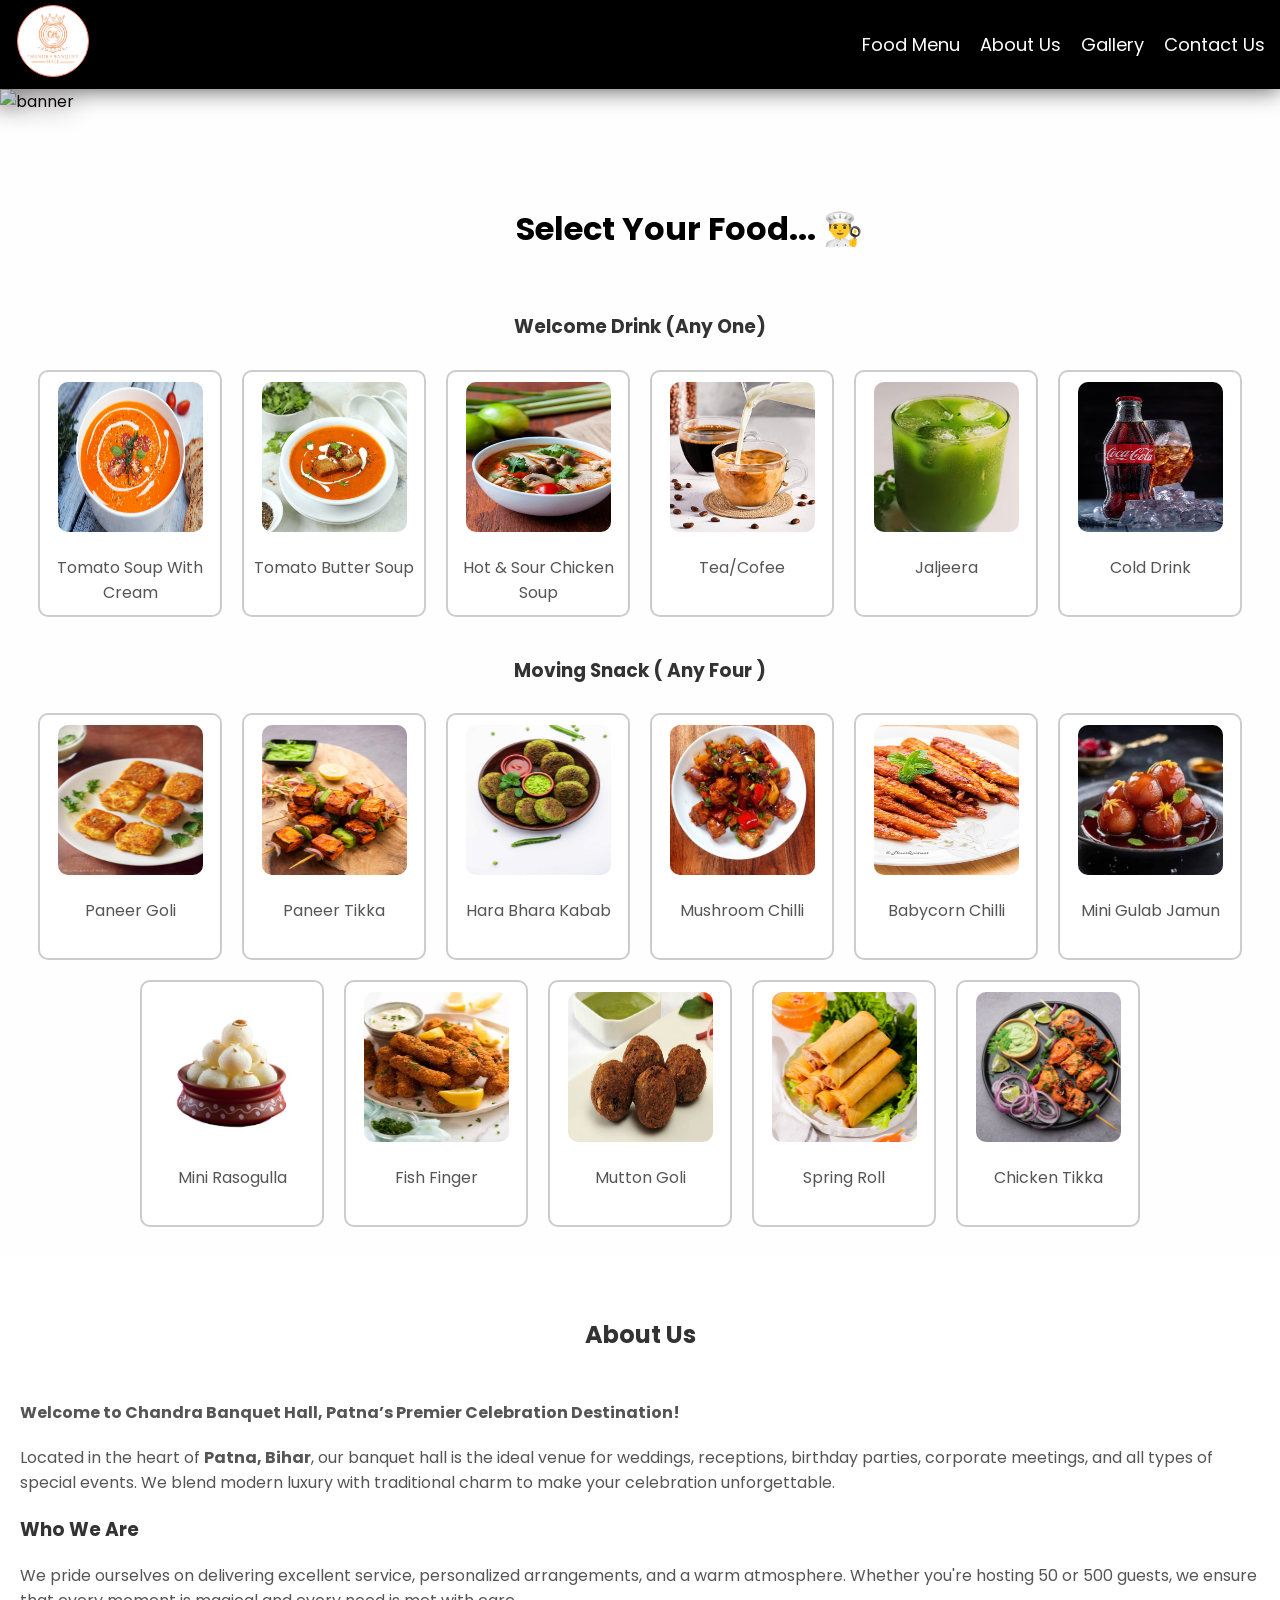
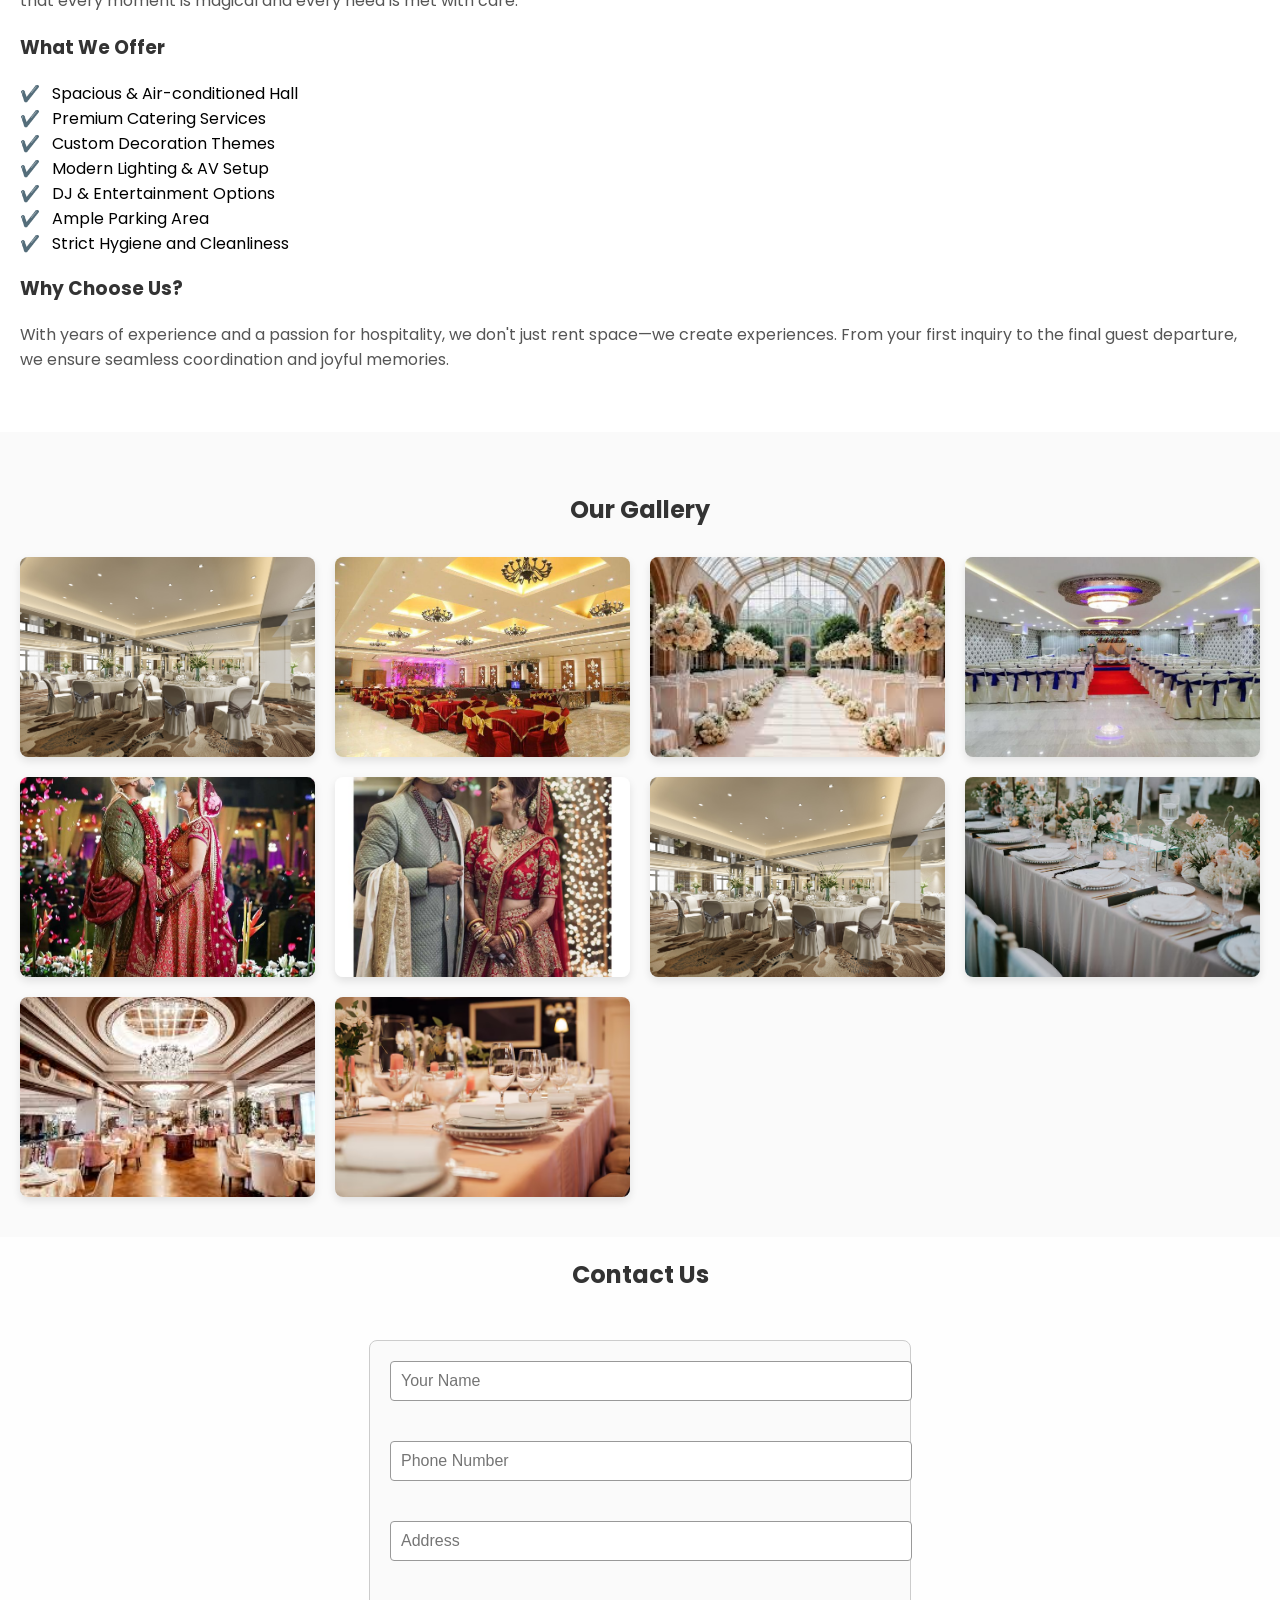
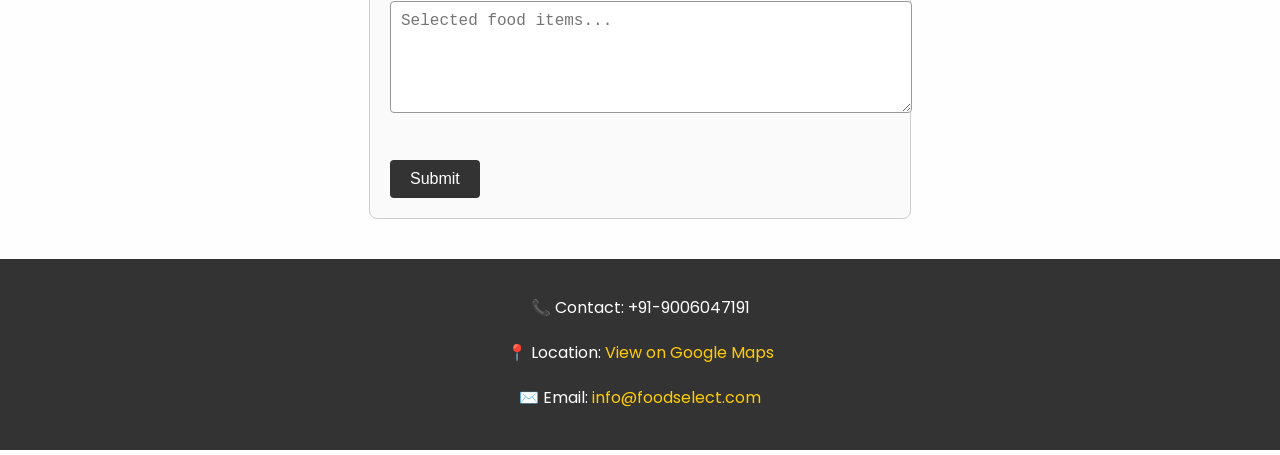
==== index.html @ f6afbea6 "update updating" ====
<!DOCTYPE html>
<html lang="en">

<head>
  <meta charset="UTF-8" />
  <meta name="viewport" content="width=device-width, initial-scale=1.0" />
  <title>Food Selection E-commerce</title>
  <link href="https://fonts.googleapis.com/css2?family=Poppins&display=swap" rel="stylesheet">
  <link rel="stylesheet" href="style.css" />
</head>

<body>
  <!-- Navbar -->
  <nav class="navbar">
    <div class="logo">
      <img src="chandra hall logo.png" alt="">
    </div>
    <div class="hamburger" id="hamburger">☰</div>
    <ul class="nav-links" id="navLinks">
      <div class="close-btn" id="closeBtn">&times;</div>
      <li><a href="#foodMenu">Food Menu</a></li>
      <li><a href="#about">About Us</a></li>
      <li><a href="#gallery">Gallery</a></li>
      <li><a href="#contact">Contact Us</a></li>
    </ul>
  </nav>

  <div class="banner">
    <img
      src="https://setmywed.com/blogs/wp-content/uploads/2024/04/1686470951_en-idei-club-p-luxurious-banquet-hall-dizain-1-1.png"
      alt="banner">
  </div>

  <!-- Food Categories -->
  <main class="food-section" id="foodMenu">
    <h1>Select Your Food...  👨‍🍳</h1>

    <section class="category">
      <h3>Welcome Drink (Any One)</h3>
      <div class="items">
        <div class="item">
          <img src="tomato-soup.jpg" alt="tomato soup" width="100px" height="120px">
          <p>Tomato Soup With Cream</p>
        </div>
        <div class="item">
          <img src="tomatoButter.jpg" alt="tomatoButter">
          <p>Tomato Butter Soup</p>
        </div>
        <div class="item">
          <img src="hot & sour soup.jpg" alt="">
          <p>Hot & Sour Chicken Soup</p>
        </div>
        <div class="item">
          <img src="teaCofee.jpg" alt="">
          <p>Tea/Cofee</p>
        </div>
        <div class="item">
          <img src="jaljeera.jpg" alt="">
          <p>Jaljeera</p>
        </div>
        <div class="item">
          <img src="coldDrink.jpg" alt="">
          <p>Cold Drink</p>
        </div>
      </div>
    </section>
     <section class="category">
      <h3>Moving Snack ( Any Four )</h3>
      <div class="items">
        <div class="item">
          <img src="paneer goli.jpg" alt="">
          <p>Paneer Goli</p>
        </div>
        <div class="item">
          <img src="paneer tikka.jpg" alt="">
          <p>Paneer Tikka</p>
        </div>
        <div class="item">
          <img src="hara bhara kabab.jpg" alt="">
          <p>Hara Bhara Kabab</p>
        </div>
        <div class="item">
          <img src="musshroom chilli.jpg" alt="">
          <p>Mushroom Chilli</p>
        </div>
        <div class="item">
          <img src="babycorn.jpg" alt="">
          <p>Babycorn Chilli</p>
        </div>
        <div class="item">
          <img src="mini gulab jamun.jpg" alt="">
          <p>Mini Gulab Jamun</p>
        </div>
        <div class="item">
          <img src="mini rasgulla.jpg" alt="">
          <p>Mini Rasogulla</p>
        </div>
        <div class="item">
          <img src="fish finger.jpg" alt="">
          <p>Fish Finger</p>
        </div>
        <div class="item">
          <img src="mutton goli.jpg" alt="">
          <p>Mutton Goli</p>
        </div>
        <div class="item">
          <img src="spring roll.jpg" alt="">
          <p>Spring Roll</p>
        </div>
        <div class="item">
          <img src="chicken tikka.jpg" alt="">
          <p>Chicken Tikka</p>
        </div>
      </div>
    </section>

    <!-- <section class="category">
      <h3>Hi Tea (Any One )</h3>
      <div class="items">
        <div class="item">
          <p>Gol Gappa</p>
          <button onclick="toggleSelect(this)">Select</button>
        </div>
        <div class="item">
          <p>Veg Chowmin</p>
          <button onclick="toggleSelect(this)">Select</button>
        </div>
        <div class="item">
          <p>Papdi Chat</p>
          <button onclick="toggleSelect(this)">Select</button>
        </div>
        <div class="item">
          <p>Tikka Chat</p>
          <button onclick="toggleSelect(this)">Select</button>
        </div>
        <div class="item">
          <p>Lirri Chokha</p>
          <button onclick="toggleSelect(this)">Select</button>
        </div>
        <div class="item">
          <p>Munchurian</p>
          <button onclick="toggleSelect(this)">Select</button>
        </div>
        <div class="item">
          <p>Paneer Chilli</p>
          <button onclick="toggleSelect(this)">Select</button>
        </div>
      </div>
    </section>

    <section class="category">
      <h3>Rice ( Any One )</h3>
      <div class="items">
        <div class="item">
          <p>Veg Pulao</p>
          <button onclick="toggleSelect(this)">Select</button>
        </div>
        <div class="item">
          <p>Jeera Rice</p>
          <button onclick="toggleSelect(this)">Select</button>
        </div>
        <div class="item">
          <p>Greem Peas Pulao</p>
          <button onclick="toggleSelect(this)">Select</button>
        </div>
        <div class="item">
          <p>Veg fried Rice</p>
          <button onclick="toggleSelect(this)">Select</button>
        </div>
        <div class="item">
          <p>Chicken Fried Rice</p>
          <button onclick="toggleSelect(this)">Select</button>
        </div>
        <div class="item">
          <p>Shahi Pulao</p>
          <button onclick="toggleSelect(this)">Select</button>
        </div>
      </div>
    </section>

    <section class="category">
      <h3>Dal ( Any One )</h3>
      <div class="items">
        <div class="item">
          <p>Chana Makhani Dal</p>
          <button onclick="toggleSelect(this)">Select</button>
        </div>
        <div class="item">
          <p>Dal Muglai</p>
          <button onclick="toggleSelect(this)">Select</button>
        </div>
        <div class="item">
          <p>Mix Dal</p>
          <button onclick="toggleSelect(this)">Select</button>
        </div>
        <div class="item">
          <p>Dal Kashmiri</p>
          <button onclick="toggleSelect(this)">Select</button>
        </div>
        <div class="item">
          <p>Dal Mahrani</p>
          <button onclick="toggleSelect(this)">Select</button>
        </div>
        <div class="item">
          <p>Chana Dal Tadka & Butter Fry</p>
          <button onclick="toggleSelect(this)">Select</button>
        </div>
      </div>
    </section>


    <section class="category">
      <h3>Roti & Paratha ( Any Two )</h3>
      <div class="items">
        <div class="item">
          <p>Plain Puri Statted</p>
          <button onclick="toggleSelect(this)">Select</button>
        </div>
        <div class="item">
          <p>Puri (Hing Palak)</p>
          <button onclick="toggleSelect(this)">Select</button>
        </div>
        <div class="item">
          <p>Kashmiri Kacouri</p>
          <button onclick="toggleSelect(this)">Select</button>
        </div>
        <div class="item">
          <p>Stuffed Kachouri</p>
          <button onclick="toggleSelect(this)">Select</button>
        </div>
        <div class="item">
          <p>Khasta Kachouri</p>
          <button onclick="toggleSelect(this)">Select</button>
        </div>
        <div class="item">
          <p>Palak Puri</p>
          <button onclick="toggleSelect(this)">Select</button>
        </div>
        <div class="item">
          <p>Butter Naan</p>
          <button onclick="toggleSelect(this)">Select</button>
        </div>
        <div class="item">
          <p>Stuffed Naan</p>
          <button onclick="toggleSelect(this)">Select</button>
        </div>
        <div class="item">
          <p>Lachha Paratha</p>
          <button onclick="toggleSelect(this)">Select</button>
        </div>
        <div class="item">
          <p>Tandoor Paratha</p>
          <button onclick="toggleSelect(this)">Select</button>
        </div>
        <div class="item">
          <p>Stuffed Paratha</p>
          <button onclick="toggleSelect(this)">Select</button>
        </div>
        <div class="item">
          <p>Miss Roti</p>
          <button onclick="toggleSelect(this)">Select</button>
        </div>
      </div>
    </section>

    <section class="category">
      <h3>Vegetable (Any Two)</h3>
      <div class="items">
        <div class="item">
          <p>Gobi Musallam</p>
          <button onclick="toggleSelect(this)">Select</button>
        </div>
        <div class="item">
          <p>Gobi Do Pyaza</p>
          <button onclick="toggleSelect(this)">Select</button>
        </div>
        <div class="item">
          <p>Bhindi Kalaunji</p>
          <button onclick="toggleSelect(this)">Select</button>
        </div>
        <div class="item">
          <p>Baigan Bhaji</p>
          <button onclick="toggleSelect(this)">Select</button>
        </div>
        <div class="item">
          <p>Subnum Curry</p>
          <button onclick="toggleSelect(this)">Select</button>
        </div>
        <div class="item">
          <p>Mixed vegetales</p>
          <button onclick="toggleSelect(this)">Select</button>
        </div>
        <div class="item">
          <p>Matar Mushroom</p>
          <button onclick="toggleSelect(this)">Select</button>
        </div>
        <div class="item">
          <p>Finger Chips</p>
          <button onclick="toggleSelect(this)">Select</button>
        </div>
        <div class="item">
          <p>Channa Fry</p>
          <button onclick="toggleSelect(this)">Select</button>
        </div>
        <div class="item">
          <p>Channa Chilli</p>
          <button onclick="toggleSelect(this)">Select</button>
        </div>
        <div class="item">
          <p>Veg Manchurian</p>
          <button onclick="toggleSelect(this)">Select</button>
        </div>
        <div class="item">
          <p>Tava Tamancha</p>
          <button onclick="toggleSelect(this)">Select</button>
        </div>
        <div class="item">
          <p>Veg Jhalfrezi</p>
          <button onclick="toggleSelect(this)">Select</button>
        </div>
        <div class="item">
          <p>Tawa Garden</p>
          <button onclick="toggleSelect(this)">Select</button>
        </div>
        <div class="item">
          <p>Aloo Gobi</p>
          <button onclick="toggleSelect(this)">Select</button>
        </div>
        <div class="item">
          <p>Aloo Parwal</p>
          <button onclick="toggleSelect(this)">Select</button>
        </div>
        <div class="item">
          <p>Aloo Palak</p>
          <button onclick="toggleSelect(this)">Select</button>
        </div>
        <div class="item">
          <p>Bhindi Do Pyaza</p>
          <button onclick="toggleSelect(this)">Select</button>
        </div>
        <div class="item">
          <p>Baigan Bharta</p>
          <button onclick="toggleSelect(this)">Select</button>
        </div>
        <div class="item">
          <p>Aloo Kurmura</p>
          <button onclick="toggleSelect(this)">Select</button>
        </div>
        <div class="item">
          <p>Aloo Methi</p>
          <button onclick="toggleSelect(this)">Select</button>
        </div>
        <div class="item">
          <p>Dum Aloo</p>
          <button onclick="toggleSelect(this)">Select</button>
        </div>
        <div class="item">
          <p>Kashmiri Aloo</p>
          <button onclick="toggleSelect(this)">Select</button>
        </div>
        <div class="item">
          <p>Parwal Do Pyaza</p>
          <button onclick="toggleSelect(this)">Select</button>
        </div>
        <div class="item">
          <p>Malai Kofta</p>
          <button onclick="toggleSelect(this)">Select</button>
        </div>
        <div class="item">
          <p>Navrattan Korma</p>
          <button onclick="toggleSelect(this)">Select</button>
        </div>
        <div class="item">
          <p>Veg Korma</p>
          <button onclick="toggleSelect(this)">Select</button>
        </div>
        <div class="item">
          <p> Veg Jaipuri</p>
          <button onclick="toggleSelect(this)">Select</button>
        </div>
      </div>
    </section>
    <section class="category">
      <h3>Paneer ( Any One )</h3>
      <div class="items">
        <div class="item">
          <p>Paneer Butter Masala</p>
          <button onclick="toggleSelect(this)">Select</button>
        </div>
        <div class="item">
          <p>Paneer Masala</p>
          <button onclick="toggleSelect(this)">Select</button>
        </div>
        <div class="item">
          <p>Shahi Paneer</p>
          <button onclick="toggleSelect(this)">Select</button>
        </div>
        <div class="item">
          <p>Paneer Do Pyaza</p>
          <button onclick="toggleSelect(this)">Select</button>
        </div>
        <div class="item">
          <p>Chicken Butter Masala</p>
          <button onclick="toggleSelect(this)">Select</button>
        </div>
        <div class="item">
          <p>Paneer Handi</p>
          <button onclick="toggleSelect(this)">Select</button>
        </div>
        <div class="item">
          <p>Paneer Malai Kofta</p>
          <button onclick="toggleSelect(this)">Select</button>
        </div>
        <div class="item">
          <p>Paneer Shimla</p>
          <button onclick="toggleSelect(this)">Select</button>
        </div>
        <div class="item">
          <p>Paneer Bhujiya</p>
          <button onclick="toggleSelect(this)">Select</button>
        </div>
        <div class="item">
          <p>Paneer Chilli</p>
          <button onclick="toggleSelect(this)">Select</button>
        </div>
        <div class="item">
          <p>Paneer Pasanda</p>
          <button onclick="toggleSelect(this)">Select</button>
        </div>
        <div class="item">
          <p>Paneer Mushroom Masala</p>
          <button onclick="toggleSelect(this)">Select</button>
        </div>
        <div class="item">
          <p>Paneer Tandoori Masala</p>
          <button onclick="toggleSelect(this)">Select</button>
        </div>
        <div class="item">
          <p>Paneer Jhalfrezi</p>
          <button onclick="toggleSelect(this)">Select</button>
        </div>
        <section class="category">
          <h3>Chicken ( Any One ) <i>You Can Choose ( Any Two ) From "Non Veg" Category !!</i> </h3>
          <div class="items">
            <div class="item">
              <p>Chicken Curry</p>
              <button onclick="toggleSelect(this)">Select</button>
            </div>
            <div class="item">
              <p>Chicken Do Payaza</p>
              <button onclick="toggleSelect(this)">Select</button>
            </div>
            <div class="item">
              <p>Chicken Isttu</p>
              <button onclick="toggleSelect(this)">Select</button>
            </div>
            <div class="item">
              <p>Chicken Chilli</p>
              <button onclick="toggleSelect(this)">Select</button>
            </div>
            <div class="item">
              <p>Chicken Butter Masala</p>
              <button onclick="toggleSelect(this)">Select</button>
            </div>
            <div class="item">
              <p>Chicken Kadahi</p>
              <button onclick="toggleSelect(this)">Select</button>
            </div>
            <div class="item">
              <p>Boti Kabab</p>
              <button onclick="toggleSelect(this)">Select</button>
            </div>
            <div class="item">
              <p>Murga Mussalam</p>
              <button onclick="toggleSelect(this)">Select</button>
            </div>
            <div class="item">
              <p>Chicken Dahi</p>
              <button onclick="toggleSelect(this)">Select</button>
            </div>
            <div class="item">
              <p>Chicken Shahjahan</p>
              <button onclick="toggleSelect(this)">Select</button>
            </div>
            <div class="item">
              <p>Chicken Masala</p>
              <button onclick="toggleSelect(this)">Select</button>
            </div>
            <div class="item">
              <p>Chicken Kashmiri</p>
              <button onclick="toggleSelect(this)">Select</button>
            </div>
            <div class="item">
              <p>Chicken Hyderabadi</p>
              <button onclick="toggleSelect(this)">Select</button>
            </div>
            <div class="item">
              <p>Chicken Korma</p>
              <button onclick="toggleSelect(this)">Select</button>
            </div>
            <div class="item">
              <p>Chicken Noorani</p>
              <button onclick="toggleSelect(this)">Select</button>
            </div>
            <div class="item">
              <p>Chicken Bharta</p>
              <button onclick="toggleSelect(this)">Select</button>
            </div>
            <div class="item">
              <p>Chicken Makhani</p>
              <button onclick="toggleSelect(this)">Select</button>
            </div>
            <div class="item">
              <p>Chicken Tikka</p>
              <button onclick="toggleSelect(this)">Select</button>
            </div>
            <div class="item">
              <p>Chicken Seek Kabab</p>
              <button onclick="toggleSelect(this)">Select</button>
            </div>
            <div class="item">
              <p>Chicken Kali Mirch</p>
              <button onclick="toggleSelect(this)">Select</button>
            </div>
          </div>
        </section>
        <section class="category">
          <h3>Mutton ( Any One )</h3>
          <div class="items">
            <div class="item">
              <p>Mutton Curry</p>
              <button onclick="toggleSelect(this)">Select</button>
            </div>
            <div class="item">
              <p>Mutton Do Payaza</p>
              <button onclick="toggleSelect(this)">Select</button>
            </div>
            <div class="item">
              <p>Mutton Isttu</p>
              <button onclick="toggleSelect(this)">Select</button>
            </div>
            <div class="item">
              <p>Mutton Roganjosh</p>
              <button onclick="toggleSelect(this)">Select</button>
            </div>
            <div class="item">
              <p>Mutton Bhuna</p>
              <button onclick="toggleSelect(this)">Select</button>
            </div>
            <div class="item">
              <p>Mutton Seek Kabab</p>
              <button onclick="toggleSelect(this)">Select</button>
            </div>
            <div class="item">
              <p>Mutton Kalia</p>
              <button onclick="toggleSelect(this)">Select</button>
            </div>
            <div class="item">
              <p>Mutton Keema</p>
              <button onclick="toggleSelect(this)">Select</button>
            </div>
            <div class="item">
              <p>Mutton Muglai</p>
              <button onclick="toggleSelect(this)">Select</button>
            </div>
            <div class="item">
              <p>Mutton Goli Kabab</p>
              <button onclick="toggleSelect(this)">Select</button>
            </div>
          </div>
        </section>
        <section class="category">
          <h3>Fish ( Any One )</h3>
          <div class="items">
            <div class="item">
              <p>Fish Fry</p>
              <button onclick="toggleSelect(this)">Select</button>
            </div>
            <div class="item">
              <p>Fish Curry</p>
              <button onclick="toggleSelect(this)">Select</button>
            </div>
            <div class="item">
              <p>Fish Cutlet</p>
              <button onclick="toggleSelect(this)">Select</button>
            </div>
            <div class="item">
              <p>Fish Do Payaza</p>
              <button onclick="toggleSelect(this)">Select</button>
            </div>
            <div class="item">
              <p>Fish Chilli</p>
              <button onclick="toggleSelect(this)">Select</button>
            </div>
            <div class="item">
              <p>Fish Finger</p>
              <button onclick="toggleSelect(this)">Select</button>
            </div>
            <div class="item">
              <p>Fish Dahi</p>
              <button onclick="toggleSelect(this)">Select</button>
            </div>
            <div class="item">
              <p>Fish Kalia</p>
              <button onclick="toggleSelect(this)">Select</button>
            </div>
            <div class="item">
              <p>Fish Isttu</p>
              <button onclick="toggleSelect(this)">Select</button>
            </div>
            <div class="item">
              <p>Fish Butter</p>
              <button onclick="toggleSelect(this)">Select</button>
            </div>
            <div class="item">
              <p>Fish Stuff</p>
              <button onclick="toggleSelect(this)">Select</button>
            </div>
          </div>
        </section>
        <section class="category">
          <h3>Rayta ( Any One )</h3>
          <div class="items">
            <div class="item">
              <p>Palak Rayata</p>
              <button onclick="toggleSelect(this)">Select</button>
            </div>
            <div class="item">
              <p>Kaddu Rayata</p>
              <button onclick="toggleSelect(this)">Select</button>
            </div>
            <div class="item">
              <p>Mixed Fruit Rayata</p>
              <button onclick="toggleSelect(this)">Select</button>
            </div>
            <div class="item">
              <p>Khira Rayata</p>
              <button onclick="toggleSelect(this)">Select</button>
            </div>
            <div class="item">
              <p>Tomato & Fruit Rayata</p>
              <button onclick="toggleSelect(this)">Select</button>
            </div>
            <div class="item">
              <p>Dahi Bada</p>
              <button onclick="toggleSelect(this)">Select</button>
            </div>
            <div class="item">
              <p>Aloo Rayata</p>
              <button onclick="toggleSelect(this)">Select</button>
            </div>
          </div>
        </section>
        <section class="category">
          <h3>Chatni ( Any One )</h3>
          <div class="items">
            <div class="item">
              <p>Tomato Chatni</p>
              <button onclick="toggleSelect(this)">Select</button>
            </div>
            <div class="item">
              <p>Navrattan Chatni</p>
              <button onclick="toggleSelect(this)">Select</button>
            </div>
            <div class="item">
              <p>Ananas Chatni</p>
              <button onclick="toggleSelect(this)">Select</button>
            </div>
            <div class="item">
              <p>Angoor Chatni</p>
              <button onclick="toggleSelect(this)">Select</button>
            </div>
            <div class="item">
              <p>Imli Chatni</p>
              <button onclick="toggleSelect(this)">Select</button>
            </div>
            <div class="item">
              <p>Papaya Jelly</p>
              <button onclick="toggleSelect(this)">Select</button>
            </div>
            <div class="item">
              <p>Mixed Fruit Jelly</p>
              <button onclick="toggleSelect(this)">Select</button>
            </div>
            <div class="item">
              <p>Kacha Mango Jelly</p>
              <button onclick="toggleSelect(this)">Select</button>
            </div>
            <div class="item">
              <p>Dhania Pudina Lahsuni</p>
              <button onclick="toggleSelect(this)">Select</button>
            </div>
          </div>
        </section>
        <section class="category">
          <h3>Sweets ( Any Three )</h3>
          <div class="items">
            <div class="item">
              <p>Sponge Rasgulla</p>
              <button onclick="toggleSelect(this)">Select</button>
            </div>
            <div class="item">
              <p>Hot Gulab Jamun</p>
              <button onclick="toggleSelect(this)">Select</button>
            </div>
            <div class="item">
              <p>Ice Cream</p>
              <button onclick="toggleSelect(this)">Select</button>
            </div>
            <div class="item">
              <p>Pantuva</p>
              <button onclick="toggleSelect(this)">Select</button>
            </div>
            <div class="item">
              <p>Rajbhog</p>
              <button onclick="toggleSelect(this)">Select</button>
            </div>
            <div class="item">
              <p>Jalebi</p>
              <button onclick="toggleSelect(this)">Select</button>
            </div>
            <div class="item">
              <p>Imarati & Rabri</p>
              <button onclick="toggleSelect(this)">Select</button>
            </div>
            <div class="item">
              <p>Gajar Halwa</p>
              <button onclick="toggleSelect(this)">Select</button>
            </div>
            <div class="item">
              <p>Rashmalai</p>
              <button onclick="toggleSelect(this)">Select</button>
            </div>
            <div class="item">
              <p>Moongdal Halwa</p>
              <button onclick="toggleSelect(this)">Select</button>
            </div>
            <div class="item">
              <p>Beshan Halwa</p>
              <button onclick="toggleSelect(this)">Select</button>
            </div>
          </div>
        </section>
        <section class="category">
          <h3>Salad ( Any One )</h3>
          <div class="items">
            <div class="item">
              <p>Fruit Salad</p>
              <button onclick="toggleSelect(this)">Select</button>
            </div>
            <div class="item">
              <p>Mixed Green Salad</p>
              <button onclick="toggleSelect(this)">Select</button>
            </div>
            <div class="item">
              <p>Sprouted Salad</p>
              <button onclick="toggleSelect(this)">Select</button>
            </div>
            <div class="item">
              <p>Chinese Salad</p>
              <button onclick="toggleSelect(this)">Select</button>
            </div>
            <div class="item">
              <p>Microni Salad</p>
              <button onclick="toggleSelect(this)">Select</button>
            </div>
          </div>
        </section> -->
  </main>

  <!-- About -->
  <section id="about">
    <div class="container">
      <h2>About Us</h2>
      <p><strong>Welcome to Chandra Banquet Hall, Patna’s Premier Celebration Destination!</strong></p>

      <p>Located in the heart of <strong>Patna, Bihar</strong>, our banquet hall is the ideal venue for weddings,
        receptions, birthday parties, corporate meetings, and all types of special events. We blend modern luxury with
        traditional charm to make your celebration unforgettable.</p>

      <h3>Who We Are</h3>
      <p>We pride ourselves on delivering excellent service, personalized arrangements, and a warm atmosphere. Whether
        you're hosting 50 or 500 guests, we ensure that every moment is magical and every need is met with care.</p>

      <h3>What We Offer</h3>
      <ul id="checklist">
        <li>Spacious & Air-conditioned Hall</li>
        <li>Premium Catering Services</li>
        <li>Custom Decoration Themes</li>
        <li>Modern Lighting & AV Setup</li>
        <li>DJ & Entertainment Options</li>
        <li>Ample Parking Area</li>
        <li>Strict Hygiene and Cleanliness</li>
      </ul>

      <h3>Why Choose Us?</h3>
      <p>With years of experience and a passion for hospitality, we don't just rent space—we create experiences. From
        your first inquiry to the final guest departure, we ensure seamless coordination and joyful memories.</p>
    </div>
  </section>

  <!-- Gallery -->
  <section id="gallery">
    <div class="gallery">
      <h2>Our Gallery</h2>
      <div class="gallery-grid">
        <img src="gallery7.jpg" alt="Banquet Hall Interior">
        <img src="gallery2.jpeg" alt="Wedding Decoration">
        <img src="gallery3.jpg" alt="Reception Setup">
        <img src="gallery4.jpeg" alt="Stage Decor">
        <img src="gallery5.jpg" alt="Dining Area">
        <img src="gallery6.jpg" alt="Lighting View">
        <img src="gallery7.jpg" alt="Lighting View">
        <img src="gallery8.avif" alt="Lighting View">
        <img src="gallery9.jpg" alt="Lighting View">
        <img src="gallery10.avif" alt="Lighting View">

      </div>
    </div>

  </section>

  <!-- Contact -->

  <section id="contact">
    <h2>Contact Us</h2>
    <form id="contactForm"
      action="https://script.google.com/macros/s/AKfycbwtFCdUDx1jOacYlOCq8s1uB1hRoNdAV764Cha3GWsC1gBwhxMX1flDaztOg_5Ss-5B/exec"
      method="POST">
      <input type="text" name="name" id="userName" placeholder="Your Name" required><br><br>
      <input type="tel" name="phone" id="userPhone" placeholder="Phone Number" required><br><br>
      <input type="text" name="address" id="userAddress" placeholder="Address" required><br><br>
      <textarea id="selectedItems" name="order" rows="5" placeholder="Selected food items..."
        readonly></textarea><br><br>
      <button type="submit">Submit</button>
    </form>
  </section>

  <script src="script.js"></script>
  <script>
    document.getElementById('contactForm').addEventListener('submit', function (e) {
      e.preventDefault();
      const form = e.target;

      fetch(form.action, {
        method: 'POST',
        body: new FormData(form)
      })
        .then(res => res.text())
        .then(text => {
          if (text.includes('Success')) {
            alert('Form submitted successfully!');
            form.reset();
            document.getElementById('selectedItems').value = '';
          } else {
            alert('Submission failed: ' + text);
          }
        })
        .catch(err => {
          console.error('Submit error:', err);
          alert('Error submitting form. Please try again.');
        });
    });
  </script>

</body>

<footer class="footer">
  <p>📞 Contact: +91-9006047191</p>
  <p>📍 Location:
    <a href="https://maps.app.goo.gl/GJ49wuDVJPZnxBWK9" target="_blank">
      View on Google Maps
    </a>
  </p>
  <p>✉️ Email: <a href="mailto:info@foodselect.com">info@foodselect.com</a></p>
</footer>

</html>
---- style.css ----
/* styles.css */
html body {
  margin: 0;
  padding: 0;
  font-family: 'Poppins', sans-serif;
  background: #fefefe;
  max-width: 100%;
  overflow-x: hidden;
}

html {
  scroll-behavior: smooth;
}


.navbar {
  display: block;
  background: black;
  color: white;
  padding: 5px 5px;
  display: flex;
  justify-content: space-between;
  align-items: center;
  position: sticky;
  top: 0;
  z-index: 1000;
  filter: drop-shadow(0 0 0.75rem rgb(79, 76, 76));
}

.navbar .nav-links {
  display: flex;
  list-style: none;
  gap: 20px;
  margin-right: 10px;
}

.navbar .nav-links li a {
  color: white;
  font-size: large;
  text-decoration: none;
}


.hamburger {
  display: none;
  font-size: 24px;
  cursor: pointer;
  user-select: none;
}

.banner img {
  width: 100%;
  filter: drop-shadow(0 0 0.75rem rgb(21, 12, 14));

}


.food-section h1 {
  color: black;
  margin-bottom: 30px;
  padding-left: 40%;

}

.footer {
  background: #333;
  color: white;
  text-align: center;
  padding: 20px;
  margin-top: 40px;
}

.footer a {
  color: #ffcc00;
  text-decoration: none;
}

.footer p {
  color: white;
}


#contactForm {
  max-width: 500px;
  margin: 20px auto;
  padding: 20px;
  background: #fafafa;
  border: 1px solid #ccc;
  border-radius: 8px;
}

#contactForm input,
#contactForm textarea {
  width: 100%;
  padding: 10px;
  margin-bottom: 15px;
  border: 1px solid #999;
  border-radius: 4px;
  font-size: 16px;
}

#contactForm button {
  background-color: #333;
  color: white;
  padding: 10px 20px;
  border: none;
  cursor: pointer;
  font-size: 16px;
  border-radius: 4px;
}

#contactForm button:hover {
  background-color: #555;
}


.nav-links {
  display: block;
  gap: 20px;
}


.close-btn {
  display: none;
  font-size: 28px;
  cursor: pointer;
}

.food-section {
  padding: 20px;
  margin-top: 50px;
}


.food-section h2 {
  color: #0d210d;

}

.category {
  display: flex;
  align-items: center;
  flex-direction: column;
  padding-top: 10px;
}

.items {
  display: flex;
  flex-wrap: wrap;
  gap: 20px;
  justify-content: center;
  padding: 10px;
  box-sizing: border-box;

}

/* .item p {
  margin-bottom: 20px;
} */

.item {
  background-color: #fff;
  border: 2px solid #ccc;
  border-radius: 10px;
  padding: 10px;
  width: 160px;
  height: 223px;
  text-align: center;
  cursor: pointer;
  transition: transform 0.2s ease, border-color 0.3s;

}

.item:hover {
  transform: scale(1.05);
  border-color: #ff9800;
}


.item.selected {
  border-color: green;
  background: #e0ffe0;
}

.item img {
  width: 145px;
  height: 150px;
  border-radius: 10px;
}


.logo img {
  width: 60px;
  height: 60px;
  background-color: white;
  border-radius: 50px;
  border: 1px salmon solid;
  padding: 5px 5px;
  margin-left: 12px;

}


.container {
  width: fit-content;
  margin: auto;
  padding: 40px 20px;
  background-color: #ffffff;
}

h2,
h3 {
  color: #333;
}

h2 {
  text-align: center;
  margin-bottom: 48px;
}

p {
  margin-bottom: 20px;
  color: #555;
}

.container ul {
  list-style-type: none;
  padding-left: 0;
}

.container ul li::before {
  content: "✔️ ";
  margin-right: 8px;
}

.gallery {
  padding: 40px 20px;
  background-color: #fafafa;
}

.gallery h2 {
  text-align: center;
  margin-bottom: 30px;
  color: #333;
}

.gallery-grid {
  display: grid;
  grid-template-columns: repeat(auto-fit, minmax(250px, 1fr));
  gap: 20px;
}

.gallery-grid img {
  width: 100%;
  height: 200px;
  object-fit: cover;
  border-radius: 8px;
  box-shadow: 0 4px 8px rgba(0, 0, 0, 0.1);
  transition: transform 0.3s ease;
}

.gallery-grid img:hover {
  transform: scale(1.05);
}


@media (max-width: 768px) {
  .nav-links {
    display: none;
    position: absolute;
    top: 80px;
    right: 0;
    width: 50%;
    background: black;
    flex-direction: column;
    align-items: center;
    display: none;
    padding: 20px 0;
    z-index: 999;
    box-shadow: 0 4px 10px rgba(0, 0, 0, 0.1);
  }

  /* 
   .some-class {
    margin-left: 0;
    padding: 0 10px;
  } */

  .items {
    width: 100%;
    justify-content: left;
    margin-left: 10px;
    gap: 15px;
    padding: 4px;
  }


.item {
  padding: 5px;
}

.food-section{
  padding: 0;
}

.food-section h1 {
  padding-left: 39px;
}

.hamburger {
  display: block;
  font-size: 35px;
  cursor: pointer;
}

.close-btn {
  position: absolute;
  top: 4px;
  right: 151px;
  z-index: 1000;
  font-size: 30px;
}

.nav-links li {
  margin: 10px 0;
}

.nav-links li a {
  padding: 8px 0;
  display: block;
}



/* .item {
    padding: 0px;
  }

  .item button {
    margin-bottom: 10px;

  } */

.banner img {
  height: 500px;

}

.logo img {
  width: 40px;
  height: 40px;

}

.nav-links {
  display: none;
}

}
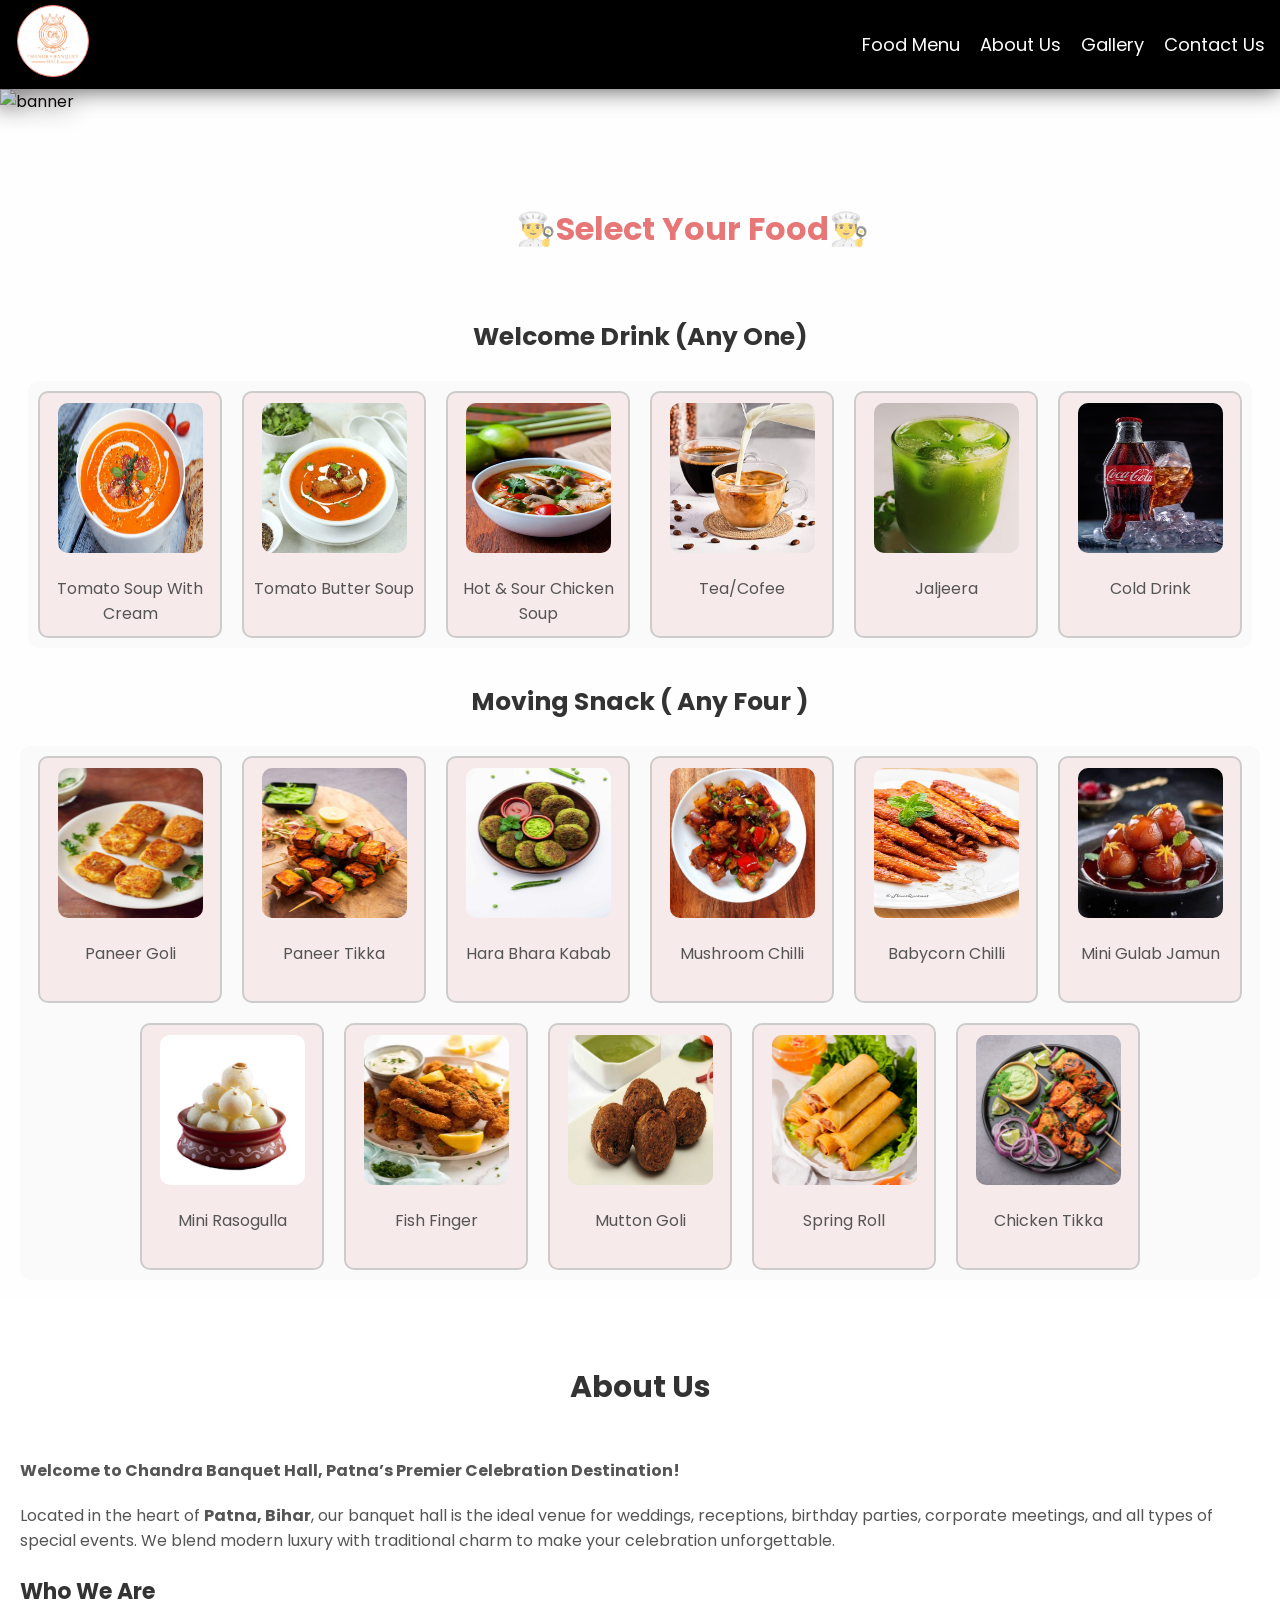
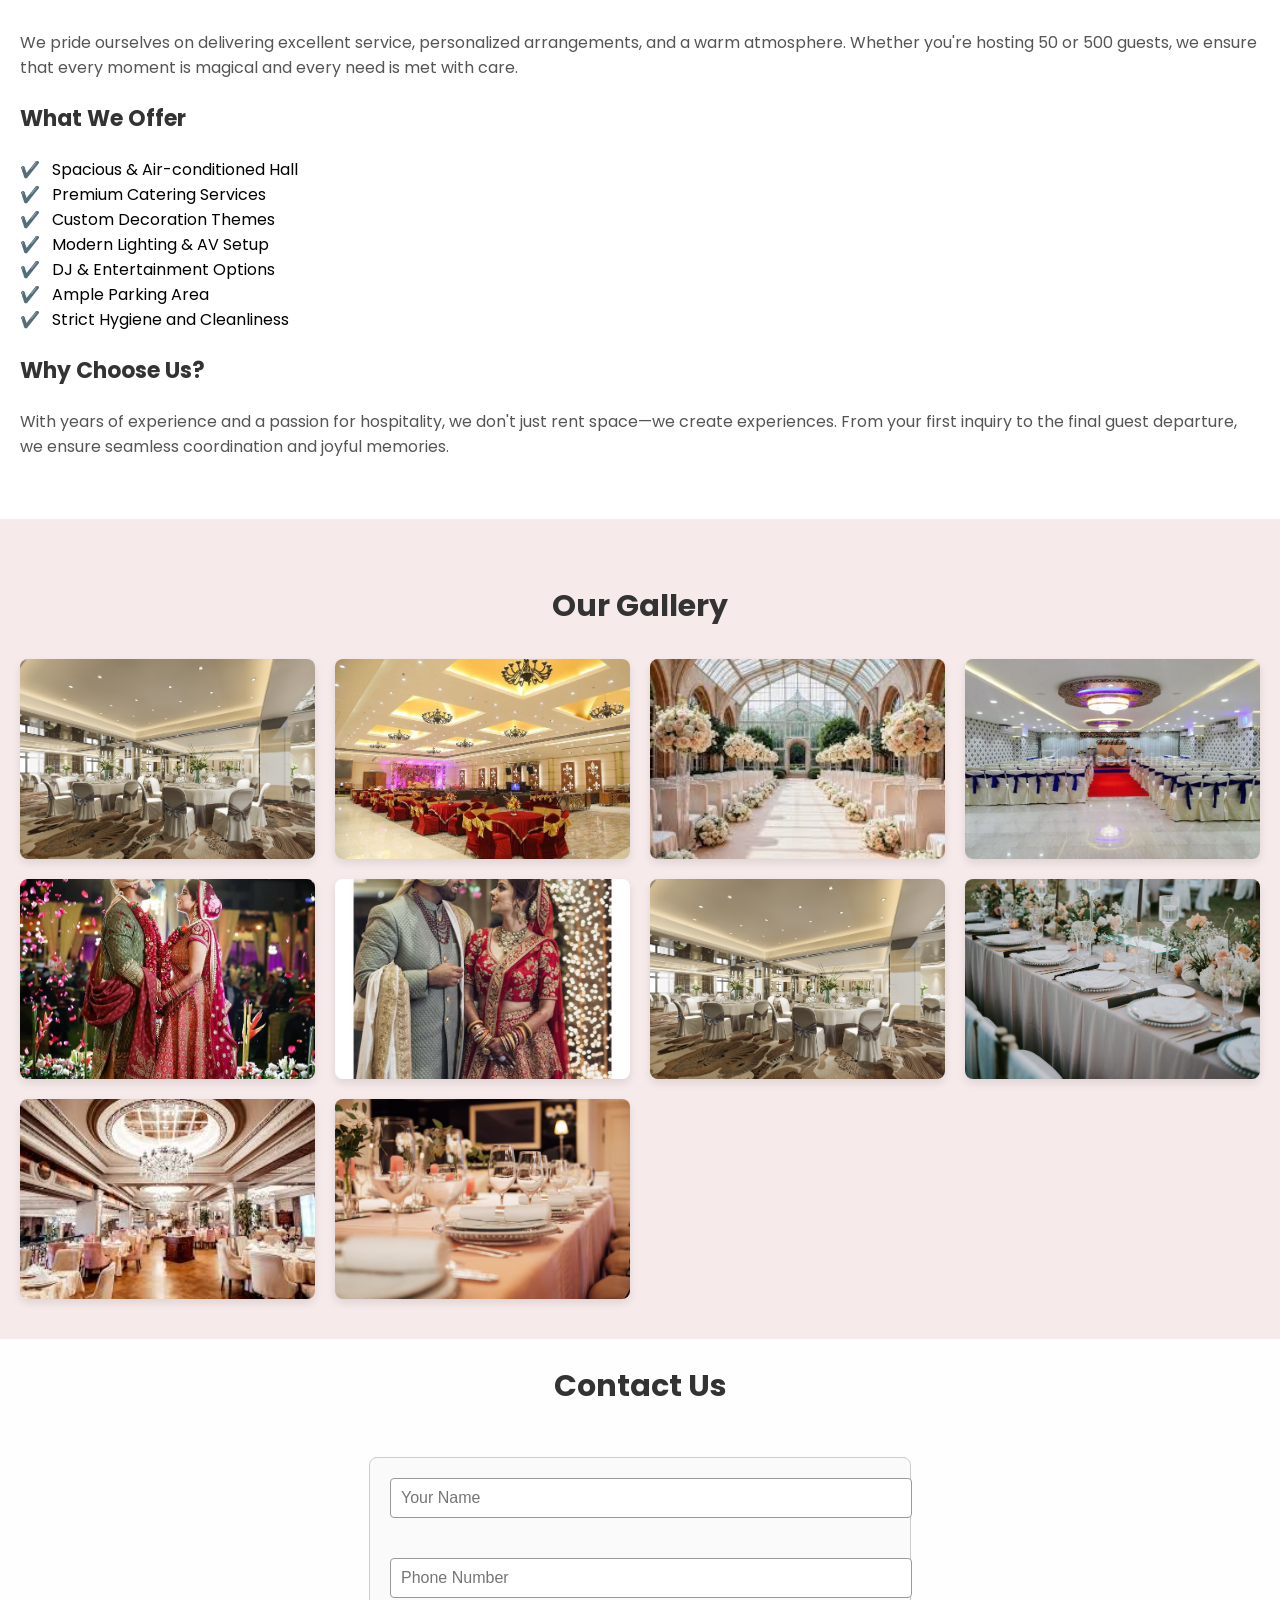
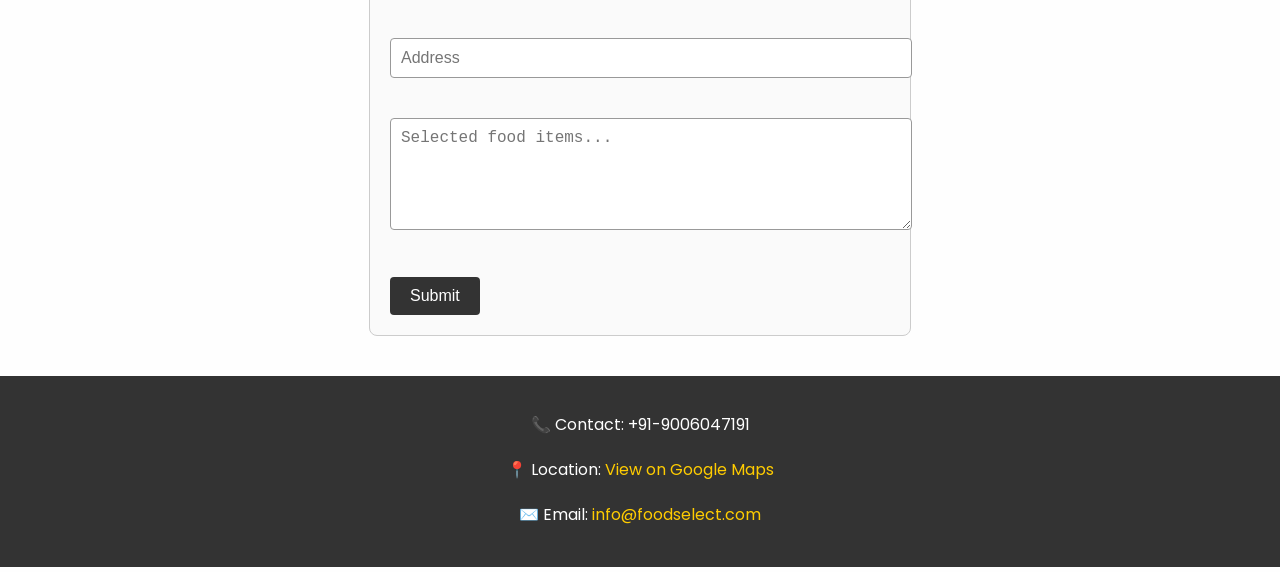
==== commit 2ca9deda: "changed change commit" ====
--- a/index.html
+++ b/index.html
@@ -33,7 +33,7 @@
 
   <!-- Food Categories -->
   <main class="food-section" id="foodMenu">
-    <h1>Select Your Food...  👨‍🍳</h1>
+    <h1>👨‍🍳Select Your Food👨‍🍳</h1>
 
     <section class="category">
       <h3>Welcome Drink (Any One)</h3>
--- a/style.css
+++ b/style.css
@@ -56,7 +56,7 @@
 
 
 .food-section h1 {
-  color: black;
+  color: rgba(216, 28, 28, 0.605);
   margin-bottom: 30px;
   padding-left: 40%;
 
@@ -144,13 +144,22 @@
   padding-top: 10px;
 }
 
+.category h3{
+  font-size: 25px;
+  margin-bottom: 25px;
+
+}
+
 .items {
+  background-color: #fafafa;
   display: flex;
   flex-wrap: wrap;
   gap: 20px;
   justify-content: center;
   padding: 10px;
   box-sizing: border-box;
+  border-radius: 10px;
+
 
 }
 
@@ -159,7 +168,7 @@
 } */
 
 .item {
-  background-color: #fff;
+  background-color:#f7eaea;
   border: 2px solid #ccc;
   border-radius: 10px;
   padding: 10px;
@@ -210,12 +219,14 @@
 
 h2,
 h3 {
+  font-size: 22px;
   color: #333;
 }
 
 h2 {
   text-align: center;
   margin-bottom: 48px;
+  font-size: 30px;
 }
 
 p {
@@ -235,7 +246,7 @@
 
 .gallery {
   padding: 40px 20px;
-  background-color: #fafafa;
+  background-color: #f7eaea;
 }
 
 .gallery h2 {
@@ -296,7 +307,7 @@
 
 
 .item {
-  padding: 5px;
+  padding: 2px;
 }
 
 .food-section{
@@ -304,7 +315,8 @@
 }
 
 .food-section h1 {
-  padding-left: 39px;
+  font-size: 30px;
+  padding-left: 28px;
 }
 
 .hamburger {
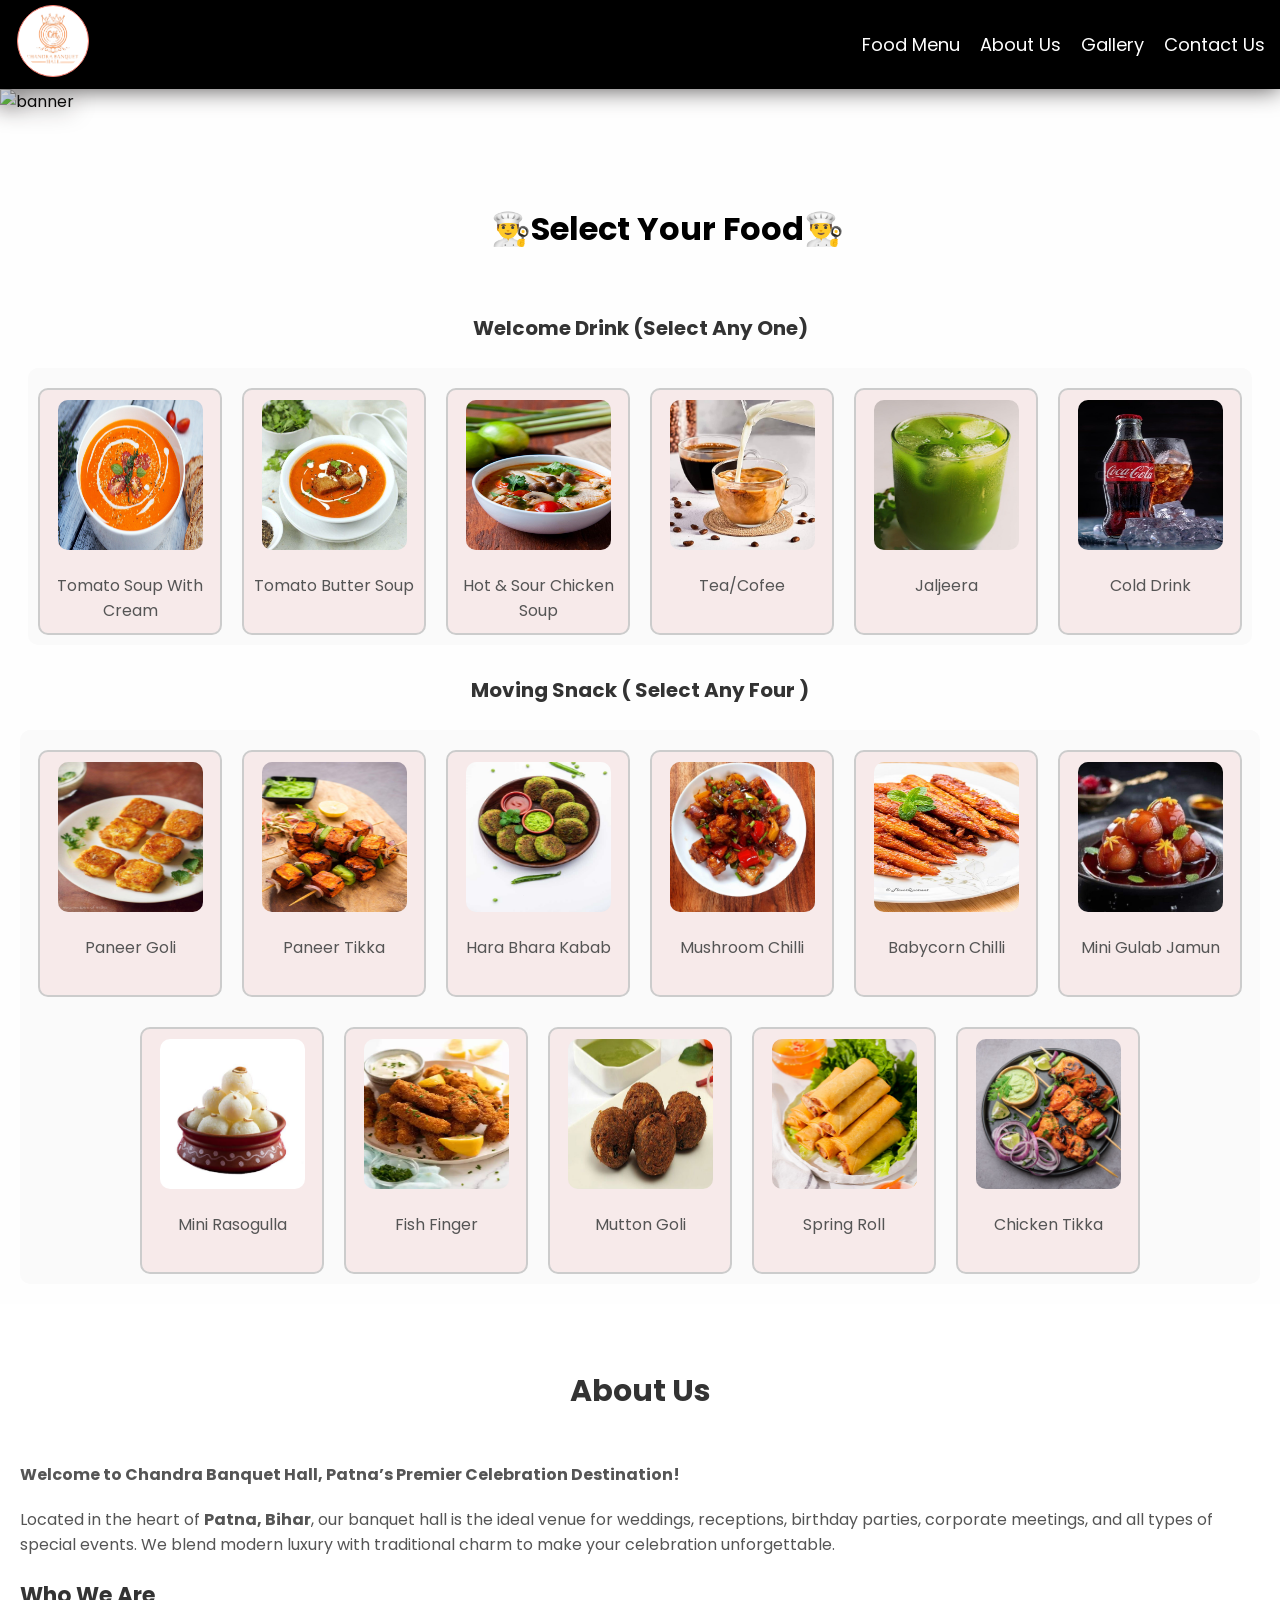
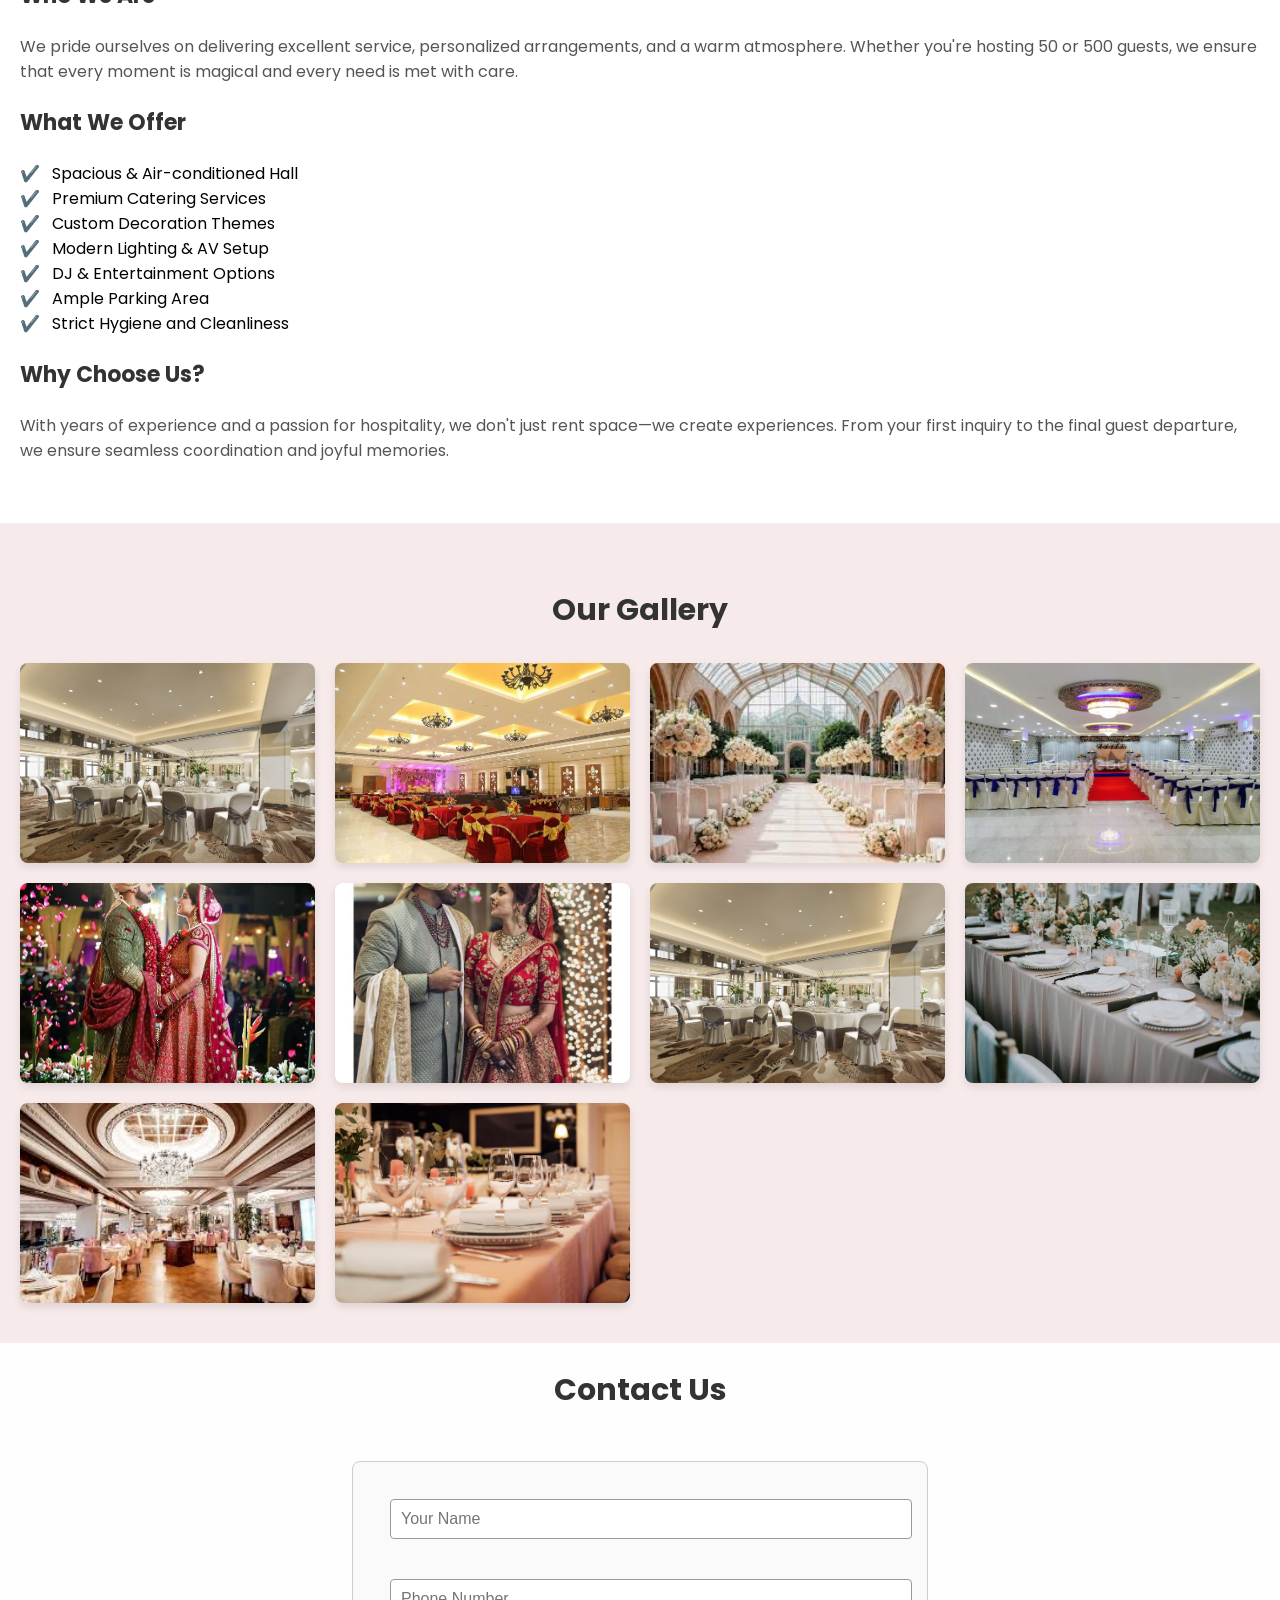
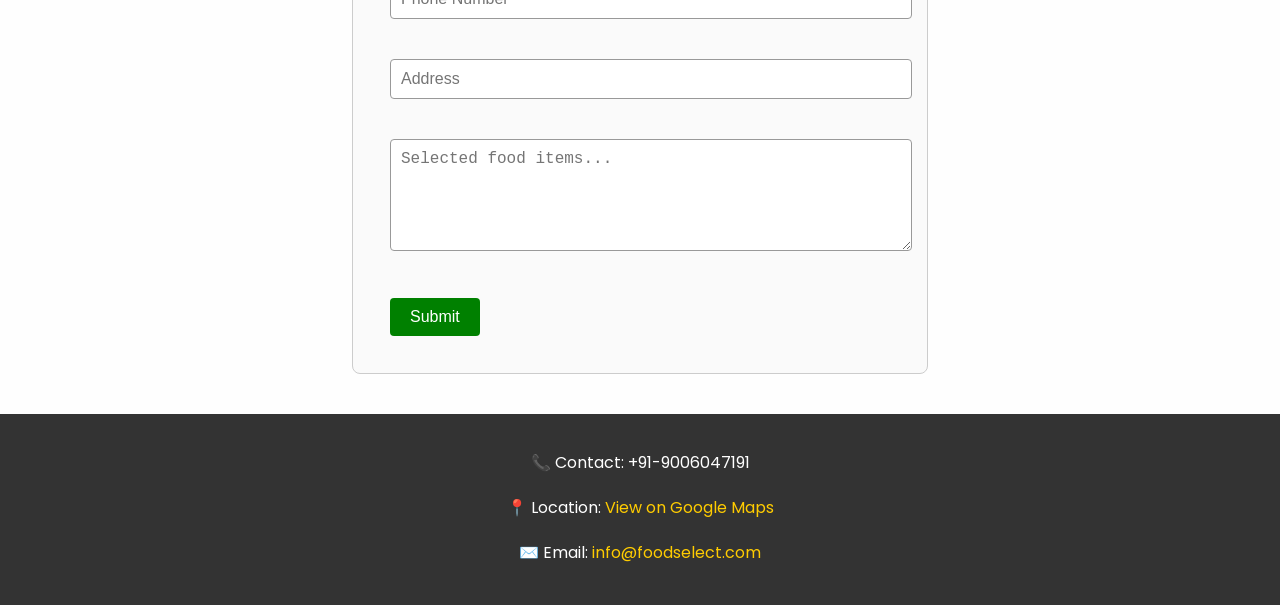
==== commit db6be4b3: "changes changes" ====
--- a/index.html
+++ b/index.html
@@ -36,7 +36,7 @@
     <h1>👨‍🍳Select Your Food👨‍🍳</h1>
 
     <section class="category">
-      <h3>Welcome Drink (Any One)</h3>
+      <h3>Welcome Drink (Select Any One)</h3>
       <div class="items">
         <div class="item">
           <img src="tomato-soup.jpg" alt="tomato soup" width="100px" height="120px">
@@ -65,7 +65,7 @@
       </div>
     </section>
      <section class="category">
-      <h3>Moving Snack ( Any Four )</h3>
+      <h3>Moving Snack ( Select Any Four )</h3>
       <div class="items">
         <div class="item">
           <img src="paneer goli.jpg" alt="">
--- a/style.css
+++ b/style.css
@@ -56,9 +56,9 @@
 
 
 .food-section h1 {
-  color: rgba(216, 28, 28, 0.605);
+  color: black;
   margin-bottom: 30px;
-  padding-left: 40%;
+  padding-left: 38%;
 
 }
 
@@ -83,7 +83,7 @@
 #contactForm {
   max-width: 500px;
   margin: 20px auto;
-  padding: 20px;
+  padding: 37px;
   background: #fafafa;
   border: 1px solid #ccc;
   border-radius: 8px;
@@ -100,7 +100,7 @@
 }
 
 #contactForm button {
-  background-color: #333;
+  background-color: green;
   color: white;
   padding: 10px 20px;
   border: none;
@@ -129,6 +129,7 @@
 .food-section {
   padding: 20px;
   margin-top: 50px;
+  align-items: center;
 }
 
 
@@ -145,7 +146,7 @@
 }
 
 .category h3{
-  font-size: 25px;
+  font-size: 20px;
   margin-bottom: 25px;
 
 }
@@ -176,6 +177,7 @@
   height: 223px;
   text-align: center;
   cursor: pointer;
+  margin-top: 10px;
   transition: transform 0.2s ease, border-color 0.3s;
 
 }
@@ -354,7 +356,7 @@
   } */
 
 .banner img {
-  height: 500px;
+  height: 590px;
 
 }
 
